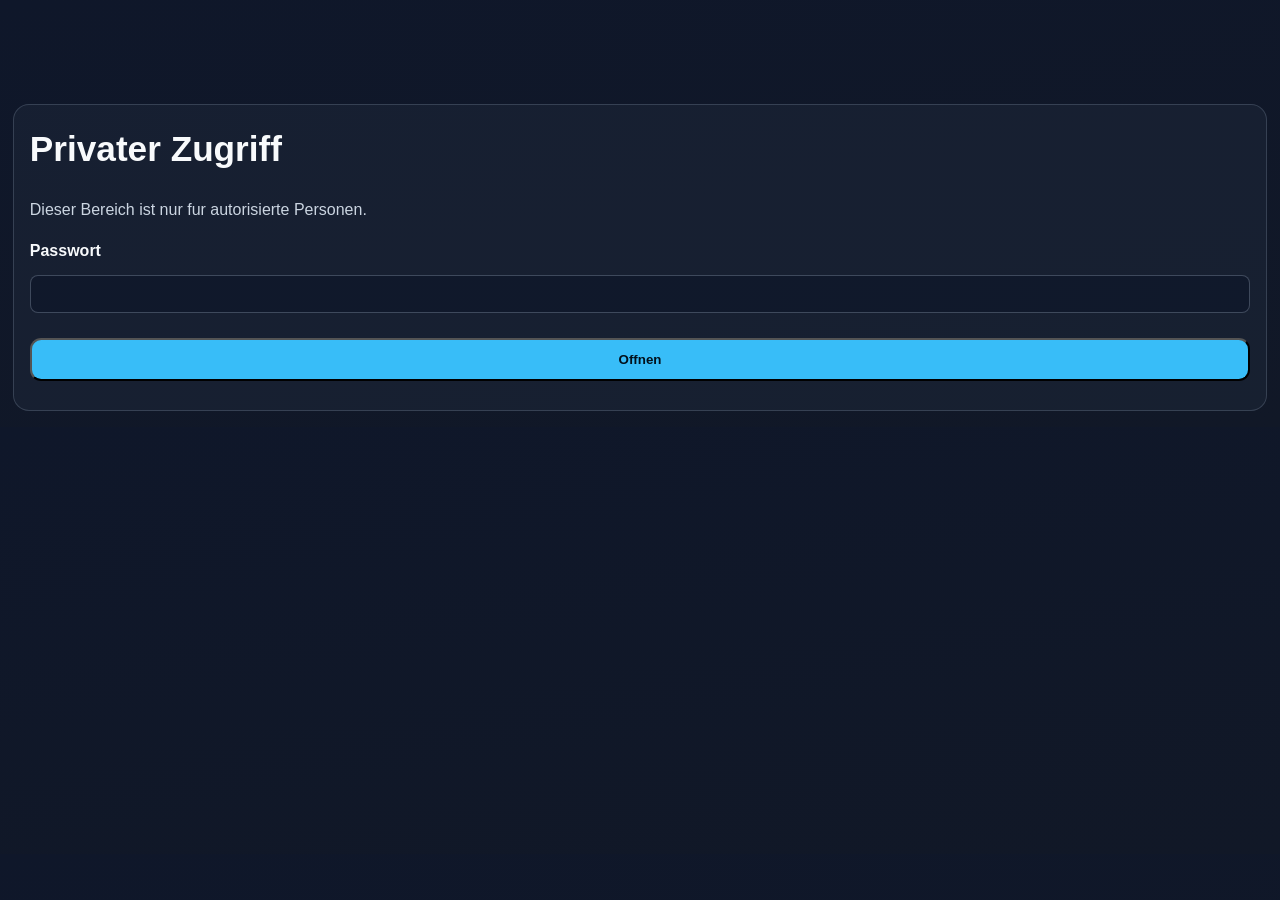
==== privat.html @ d65365ce "frischer start" ====
<!DOCTYPE html>
<html lang="de">
  <head>
    <meta charset="UTF-8" />
    <meta name="viewport" content="width=device-width, initial-scale=1.0" />
    <title>Privatbereich | Jenny Karelle</title>
    <meta name="robots" content="noindex, nofollow" />
    <link rel="stylesheet" href="style.css" />
  </head>
  <body>
    <main class="section container">
      <section id="private-login" class="owner-tools">
        <h2>Privater Zugriff</h2>
        <p>Dieser Bereich ist nur fur autorisierte Personen.</p>
        <form id="private-login-form" class="project-form">
          <label for="private-password">Passwort</label>
          <input id="private-password" type="password" required />
          <button type="submit" class="btn">Offnen</button>
        </form>
        <p id="private-login-message" class="project-date"></p>
      </section>

      <section id="private-content" hidden>
        <h2>Privates Portfolio - Jenny Karelle Nanseu Tchatchouang</h2>
        <p>
          Willkommen im privaten Bereich. Hier sind vertraulichere Informationen
          und Links.
        </p>

        <div class="cards">
          <article class="card">
            <h3>Direkter Kontakt</h3>
            <p>Telefon: <a href="tel:+4915751032043">+49 1575 1032043</a></p>
            <p>E-Mail 1: karelletchatchouang@gmail.com</p>
            <p>E-Mail 2: jenny.karelle.nanseu.tchatchouang@mni.thm.de</p>
          </article>
          <article class="card">
            <h3>Dokumente</h3>
            <p>
              <a href="informatikstudentin Lebenslauf.pdf" target="_blank" rel="noopener noreferrer">
                Lebenslauf offnen
              </a>
            </p>
          </article>
          <article class="card">
            <h3>Projekte</h3>
            <p>
              <a href="projekte.html">Projektseite offnen</a>
            </p>
          </article>
        </div>

        <button id="private-logout" type="button" class="btn btn-ghost">
          Sperren
        </button>
      </section>
    </main>

    <script>
      const PRIVATE_PAGE_PASSWORD = "PrivatJenny2026";
      const PRIVATE_ACCESS_KEY = "portfolio_private_access";

      function setPrivateVisibility(opened) {
        const login = document.getElementById("private-login");
        const content = document.getElementById("private-content");
        login.hidden = opened;
        content.hidden = !opened;
      }

      function initPrivatePage() {
        const form = document.getElementById("private-login-form");
        const message = document.getElementById("private-login-message");
        const logout = document.getElementById("private-logout");

        const hasAccess = localStorage.getItem(PRIVATE_ACCESS_KEY) === "true";
        setPrivateVisibility(hasAccess);

        form.addEventListener("submit", function (event) {
          event.preventDefault();
          message.textContent = "";
          const password = document.getElementById("private-password").value;
          if (password !== PRIVATE_PAGE_PASSWORD) {
            message.textContent = "Falsches Passwort.";
            return;
          }
          localStorage.setItem(PRIVATE_ACCESS_KEY, "true");
          setPrivateVisibility(true);
          form.reset();
        });

        logout.addEventListener("click", function () {
          localStorage.removeItem(PRIVATE_ACCESS_KEY);
          setPrivateVisibility(false);
        });
      }

      initPrivatePage();
    </script>
  </body>
</html>
---- style.css ----
:root {
  --bg: #0f172a;
  --bg-soft: #111827;
  --text: #f8fafc;
  --muted: #cbd5e1;
  --accent: #38bdf8;
  --card: #1e293b;
}

* {
  box-sizing: border-box;
  margin: 0;
  padding: 0;
}

body {
  font-family: "Inter", sans-serif;
  background: linear-gradient(170deg, var(--bg), var(--bg-soft));
  color: var(--text);
  line-height: 1.6;
}

.container {
  width: min(1400px, 98%);
  margin: 0 auto;
}

.header {
  position: sticky;
  top: 0;
  backdrop-filter: blur(8px);
  background: rgba(15, 23, 42, 0.75);
  border-bottom: 1px solid rgba(148, 163, 184, 0.2);
  z-index: 10;
}

.nav {
  min-height: 72px;
  display: flex;
  justify-content: space-between;
  align-items: center;
}

.logo {
  color: var(--text);
  text-decoration: none;
  font-weight: 800;
  font-size: 1.15rem;
}

.nav-links {
  list-style: none;
  display: flex;
  gap: 1.2rem;
}

.nav-links a {
  color: var(--muted);
  text-decoration: none;
  font-weight: 500;
}

.nav-links a:hover {
  color: var(--accent);
}

.hero {
  min-height: calc(100vh - 72px);
  display: grid;
  grid-template-columns: 1.2fr 1fr;
  gap: 2.2rem;
  align-items: center;
  padding: 3.5rem 0;
}

.kicker {
  color: var(--accent);
  font-weight: 600;
  margin-bottom: 0.5rem;
}

.hero h1 {
  font-size: clamp(2rem, 5vw, 3.6rem);
  line-height: 1.15;
  margin-bottom: 1rem;
}

.hero h1 span {
  color: var(--accent);
}

.hero p {
  color: var(--muted);
  max-width: 60ch;
}

.hero-frame {
  margin-top: 0.6rem;
  border-radius: 1rem;
  overflow: hidden;
  min-height: 95vh;
  display: grid;
  grid-template-columns: 43% 57%;
  background: #1a1d21;
}

.hero-image-panel img {
  width: 100%;
  height: 100%;
  min-height: 95vh;
  object-fit: cover;
  filter: grayscale(1);
}

.hero-content-panel {
  position: relative;
  padding: clamp(2rem, 5vw, 4rem);
  display: flex;
  flex-direction: column;
  justify-content: center;
  background: linear-gradient(135deg, #1d2228 0%, #101317 100%);
}

.hero-content-panel .kicker {
  letter-spacing: 0.18em;
  text-transform: uppercase;
  color: #9ca3af;
  margin-bottom: 1rem;
}

.hero-content-panel h1 {
  font-size: clamp(2.6rem, 9vw, 5.6rem);
  line-height: 0.95;
  font-weight: 800;
  margin-bottom: 1.4rem;
  position: relative;
}

.hero-content-panel h1::after {
  content: "";
  position: absolute;
  top: 0.5em;
  margin-left: 1rem;
  width: min(260px, 35vw);
  border-top: 3px solid rgba(255, 255, 255, 0.5);
}

.hero-content-panel h1 span {
  color: #ffffff;
}

.hero-line-text {
  color: #b4bbc6;
  max-width: 44ch;
}

.hero-actions {
  margin-top: 1.6rem;
  display: flex;
  gap: 0.8rem;
  flex-wrap: wrap;
}

.btn-light {
  background: #ffffff;
  color: #111827;
}

.btn-ghost {
  background: transparent;
  color: #f3f4f6;
  border: 1px solid rgba(255, 255, 255, 0.45);
}

.btn {
  display: inline-block;
  margin-top: 1.4rem;
  background: var(--accent);
  color: #02111b;
  text-decoration: none;
  font-weight: 700;
  padding: 0.75rem 1.2rem;
  border-radius: 0.7rem;
  transition: transform 0.2s ease, opacity 0.2s ease;
}

.btn:hover {
  transform: translateY(-2px);
  opacity: 0.92;
}

.hero-image {
  justify-self: center;
}

.hero-image img {
  width: min(360px, 85vw);
  height: min(360px, 85vw);
  object-fit: cover;
  border-radius: 1.4rem;
  border: 4px solid rgba(56, 189, 248, 0.35);
  box-shadow: 0 14px 36px rgba(2, 8, 23, 0.5);
}

.section {
  padding: 4.5rem 0 1rem;
}

.section h2 {
  font-size: clamp(1.6rem, 4vw, 2.2rem);
  margin-bottom: 1.2rem;
}

.section p {
  color: var(--muted);
}

.about-focus {
  margin-top: 0.7rem;
  margin-left: 1.2rem;
  color: var(--muted);
  display: grid;
  gap: 0.5rem;
}

.cards {
  display: grid;
  grid-template-columns: repeat(auto-fit, minmax(220px, 1fr));
  gap: 1rem;
  margin-top: 1rem;
}

.card {
  background: rgba(30, 41, 59, 0.7);
  border: 1px solid rgba(148, 163, 184, 0.2);
  border-radius: 1rem;
  padding: 1rem;
}

.card h3 {
  margin-bottom: 0.6rem;
}

.project-image {
  width: 100%;
  height: 180px;
  object-fit: cover;
  border-radius: 0.7rem;
  margin-bottom: 0.8rem;
  border: 1px solid rgba(148, 163, 184, 0.25);
}

.project-date {
  margin-top: 0.8rem;
  color: #9fb3cd;
  font-size: 0.92rem;
}

.project-link {
  color: var(--accent);
  text-decoration: none;
  font-weight: 600;
}

.project-link:hover {
  text-decoration: underline;
}

.project-actions {
  margin-top: 0.9rem;
  display: flex;
  gap: 0.6rem;
  flex-wrap: wrap;
}

.btn-small {
  margin-top: 0;
  padding: 0.45rem 0.8rem;
  font-size: 0.85rem;
}

.project-menu-wrapper {
  position: relative;
  display: inline-block;
  margin-bottom: 0.7rem;
}

.project-menu-toggle {
  border: 1px solid rgba(148, 163, 184, 0.4);
  background: rgba(15, 23, 42, 0.75);
  color: var(--text);
  border-radius: 0.5rem;
  padding: 0.2rem 0.55rem;
  cursor: pointer;
  font-weight: 700;
  letter-spacing: 0.1em;
}

.project-menu {
  position: absolute;
  top: 2.1rem;
  left: 0;
  min-width: 170px;
  border: 1px solid rgba(148, 163, 184, 0.35);
  background: #0f172a;
  border-radius: 0.6rem;
  overflow: hidden;
  z-index: 2;
}

.project-menu-item {
  width: 100%;
  border: 0;
  border-bottom: 1px solid rgba(148, 163, 184, 0.2);
  background: transparent;
  color: var(--text);
  padding: 0.55rem 0.7rem;
  text-align: left;
  cursor: pointer;
}

.project-menu-item:last-child {
  border-bottom: 0;
}

.project-menu-item:hover {
  background: rgba(56, 189, 248, 0.18);
}

.project-menu-item:disabled {
  opacity: 0.45;
  cursor: not-allowed;
}

.owner-tools {
  margin-top: 2rem;
  background: rgba(30, 41, 59, 0.5);
  border: 1px solid rgba(148, 163, 184, 0.25);
  border-radius: 1rem;
  padding: 1rem;
}

.owner-tools h3 {
  margin-bottom: 0.4rem;
}

.owner-tools .btn {
  margin-top: 0.9rem;
}

.project-form {
  margin-top: 1rem;
  display: grid;
  gap: 0.7rem;
}

.project-form label {
  font-weight: 600;
}

.project-form input,
.project-form textarea {
  width: 100%;
  padding: 0.65rem 0.75rem;
  border-radius: 0.5rem;
  border: 1px solid rgba(148, 163, 184, 0.35);
  background: rgba(15, 23, 42, 0.75);
  color: var(--text);
}

.cv-section {
  padding-top: 3.2rem;
}

.cv-btn {
  margin-top: 1rem;
}

.skills {
  margin-top: 1rem;
  list-style: none;
  display: flex;
  flex-wrap: wrap;
  gap: 0.7rem;
}

.skills li {
  background: rgba(56, 189, 248, 0.12);
  border: 1px solid rgba(56, 189, 248, 0.4);
  color: #dff7ff;
  padding: 0.45rem 0.8rem;
  border-radius: 999px;
}

.contact {
  padding-bottom: 5rem;
}

.contact-phone {
  color: #ffffff;
  text-decoration: none;
}

.contact-phone:hover {
  text-decoration: underline;
}

.footer {
  text-align: center;
  color: #94a3b8;
  border-top: 1px solid rgba(148, 163, 184, 0.2);
  padding: 1rem;
}

@media (max-width: 860px) {
  .nav {
    flex-direction: column;
    justify-content: center;
    gap: 0.7rem;
    padding: 0.7rem 0;
  }

  .hero {
    grid-template-columns: 1fr;
    text-align: center;
  }

  .hero p {
    margin-inline: auto;
  }

  .hero-frame {
    grid-template-columns: 1fr;
  }

  .hero-image-panel img {
    min-height: 50vh;
  }

  .hero-content-panel {
    text-align: left;
  }

  .hero-content-panel h1::after {
    display: none;
  }
}
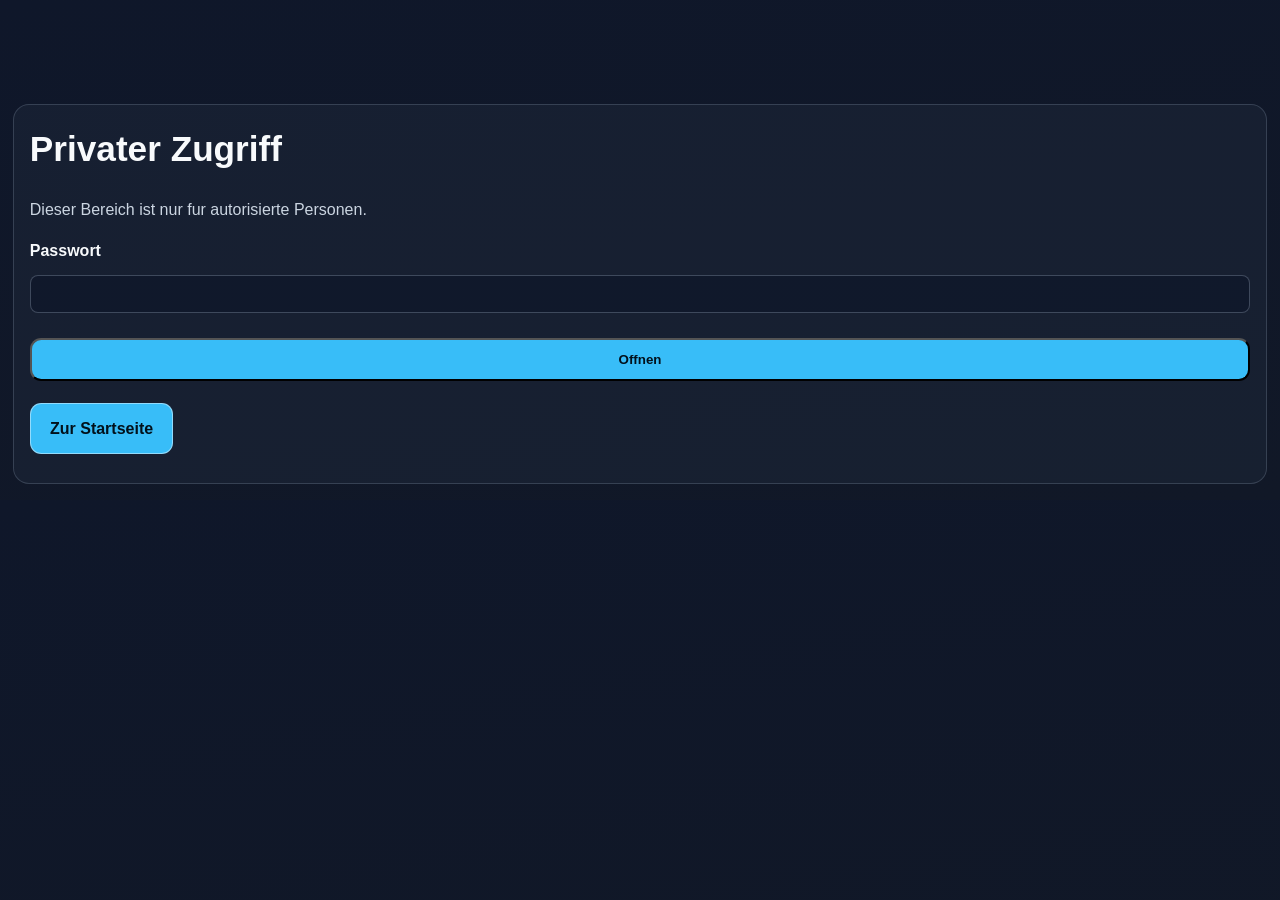
==== commit 7a910a47: "update portfolio" ====
--- a/privat.html
+++ b/privat.html
@@ -17,6 +17,9 @@
           <input id="private-password" type="password" required />
           <button type="submit" class="btn">Offnen</button>
         </form>
+        <p class="private-login-home">
+          <a href="index.html" class="btn btn-ghost">Zur Startseite</a>
+        </p>
         <p id="private-login-message" class="project-date"></p>
       </section>
 
@@ -67,12 +70,23 @@
         content.hidden = !opened;
       }
 
+      function clearPrivateSession() {
+        sessionStorage.removeItem(PRIVATE_ACCESS_KEY);
+        try {
+          localStorage.removeItem(PRIVATE_ACCESS_KEY);
+        } catch (_) {}
+      }
+
       function initPrivatePage() {
         const form = document.getElementById("private-login-form");
         const message = document.getElementById("private-login-message");
         const logout = document.getElementById("private-logout");
 
-        const hasAccess = localStorage.getItem(PRIVATE_ACCESS_KEY) === "true";
+        try {
+          localStorage.removeItem(PRIVATE_ACCESS_KEY);
+        } catch (_) {}
+
+        const hasAccess = sessionStorage.getItem(PRIVATE_ACCESS_KEY) === "true";
         setPrivateVisibility(hasAccess);
 
         form.addEventListener("submit", function (event) {
@@ -83,14 +97,24 @@
             message.textContent = "Falsches Passwort.";
             return;
           }
-          localStorage.setItem(PRIVATE_ACCESS_KEY, "true");
+          sessionStorage.setItem(PRIVATE_ACCESS_KEY, "true");
           setPrivateVisibility(true);
           form.reset();
         });
 
         logout.addEventListener("click", function () {
-          localStorage.removeItem(PRIVATE_ACCESS_KEY);
+          clearPrivateSession();
           setPrivateVisibility(false);
+        });
+
+        window.addEventListener("pagehide", clearPrivateSession);
+
+        window.addEventListener("pageshow", function (event) {
+          if (!event.persisted) {
+            return;
+          }
+          const ok = sessionStorage.getItem(PRIVATE_ACCESS_KEY) === "true";
+          setPrivateVisibility(ok);
         });
       }
 
--- a/style.css
+++ b/style.css
@@ -4,6 +4,7 @@
   --text: #f8fafc;
   --muted: #cbd5e1;
   --accent: #38bdf8;
+  --link-green: #166534;
   --card: #1e293b;
 }
 
@@ -152,6 +153,57 @@
 .hero-line-text {
   color: #b4bbc6;
   max-width: 44ch;
+}
+
+.hero-arch-wrap {
+  margin-top: 2rem;
+  width: min(300px, 82vw);
+  max-width: 100%;
+  aspect-ratio: 260 / 180;
+  align-self: flex-start;
+}
+
+.hero-arch-scene {
+  width: 100%;
+  height: 100%;
+  perspective: 920px;
+  perspective-origin: 50% 45%;
+}
+
+.hero-arch-spinner {
+  width: 100%;
+  height: 100%;
+  transform-style: preserve-3d;
+  animation: hero-arch-spin 24s linear infinite;
+  will-change: transform;
+}
+
+.hero-arch-svg {
+  width: 100%;
+  height: 100%;
+  display: block;
+  border-radius: 0.85rem;
+  background: rgba(15, 23, 42, 0.55);
+  border: 1px solid rgba(56, 189, 248, 0.35);
+  box-shadow:
+    0 16px 42px rgba(2, 8, 23, 0.55),
+    inset 0 0 0 1px rgba(255, 255, 255, 0.04);
+}
+
+@keyframes hero-arch-spin {
+  from {
+    transform: rotateY(0deg);
+  }
+  to {
+    transform: rotateY(360deg);
+  }
+}
+
+@media (prefers-reduced-motion: reduce) {
+  .hero-arch-spinner {
+    animation: none;
+    transform: rotateY(-12deg);
+  }
 }
 
 .hero-actions {
@@ -257,7 +309,7 @@
 }
 
 .project-link {
-  color: var(--accent);
+  color: var(--link-green);
   text-decoration: none;
   font-weight: 600;
 }
@@ -348,6 +400,14 @@
   margin-top: 0.9rem;
 }
 
+.private-login-home {
+  margin-top: 0.5rem;
+}
+
+.private-login-home .btn {
+  margin-top: 0.85rem;
+}
+
 .project-form {
   margin-top: 1rem;
   display: grid;
@@ -397,12 +457,67 @@
 }
 
 .contact-phone {
-  color: #ffffff;
+  color: var(--link-green);
   text-decoration: none;
 }
 
 .contact-phone:hover {
   text-decoration: underline;
+}
+
+.card a,
+.card a:visited,
+.contact a,
+.contact a:visited {
+  color: var(--link-green);
+}
+
+.projects-page {
+  padding-bottom: 5rem;
+}
+
+.fab-add-project {
+  position: fixed;
+  right: max(1rem, env(safe-area-inset-right));
+  bottom: max(1rem, env(safe-area-inset-bottom));
+  z-index: 30;
+  width: 3.25rem;
+  height: 3.25rem;
+  padding: 0;
+  border: none;
+  border-radius: 50%;
+  font-size: 1.75rem;
+  font-weight: 700;
+  line-height: 1;
+  cursor: pointer;
+  color: #02111b;
+  background: var(--accent);
+  box-shadow:
+    0 4px 14px rgba(56, 189, 248, 0.45),
+    0 12px 28px rgba(2, 8, 23, 0.55);
+  transition: transform 0.2s ease, box-shadow 0.2s ease;
+}
+
+.fab-add-project:hover {
+  transform: translateY(-2px) scale(1.04);
+  box-shadow:
+    0 6px 18px rgba(56, 189, 248, 0.55),
+    0 14px 32px rgba(2, 8, 23, 0.6);
+}
+
+.fab-add-project:focus-visible {
+  outline: 2px solid var(--accent);
+  outline-offset: 3px;
+}
+
+@media (prefers-reduced-motion: reduce) {
+  .fab-add-project {
+    transition: none;
+  }
+
+  .fab-add-project:hover {
+    transform: none;
+  }
 }
 
 .footer {
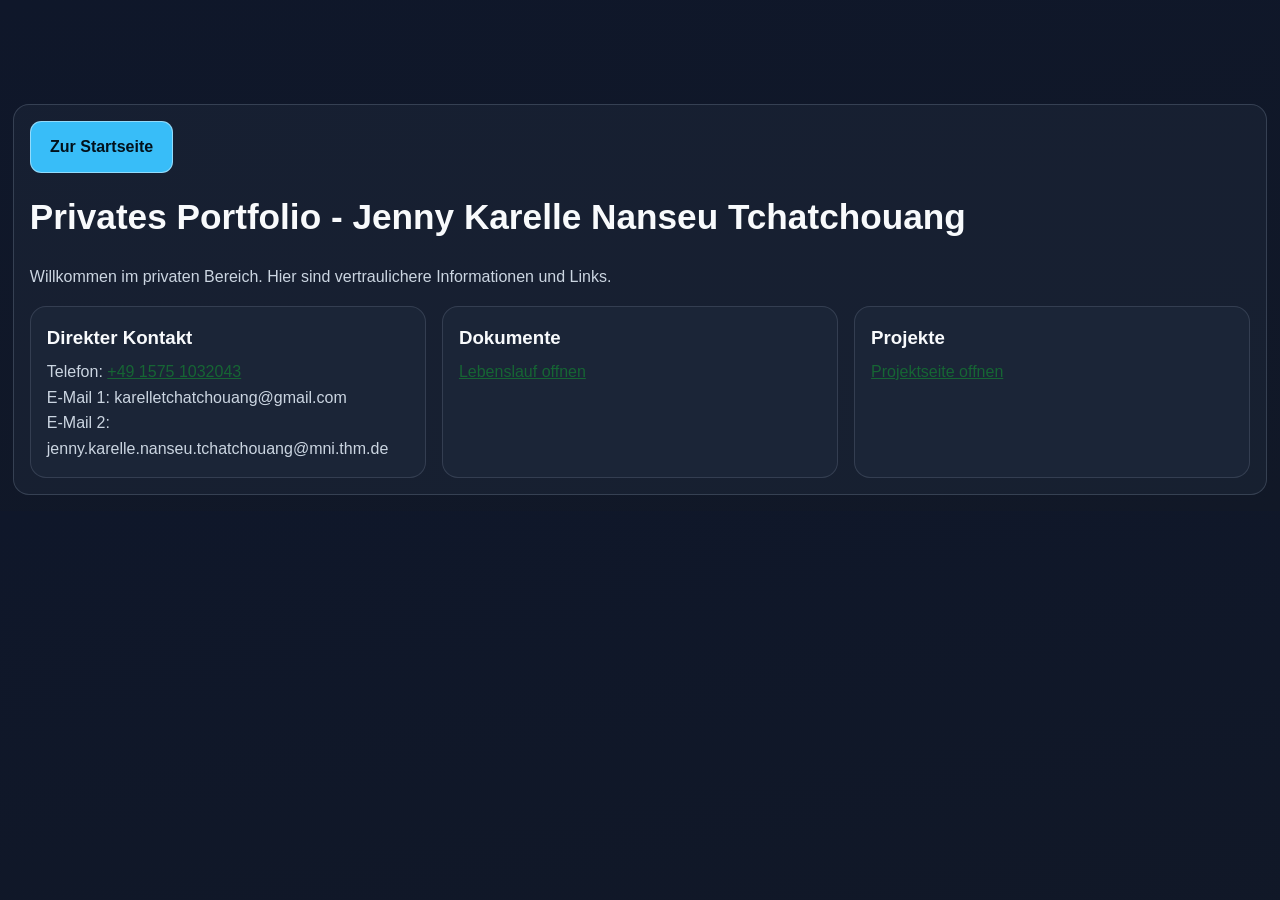
==== commit 0c0a2add: "erter Datein portfolio" ====
--- a/privat.html
+++ b/privat.html
@@ -9,21 +9,10 @@
   </head>
   <body>
     <main class="section container">
-      <section id="private-login" class="owner-tools">
-        <h2>Privater Zugriff</h2>
-        <p>Dieser Bereich ist nur fur autorisierte Personen.</p>
-        <form id="private-login-form" class="project-form">
-          <label for="private-password">Passwort</label>
-          <input id="private-password" type="password" required />
-          <button type="submit" class="btn">Offnen</button>
-        </form>
-        <p class="private-login-home">
+      <section id="private-content" class="owner-tools">
+        <p class="private-page-nav">
           <a href="index.html" class="btn btn-ghost">Zur Startseite</a>
         </p>
-        <p id="private-login-message" class="project-date"></p>
-      </section>
-
-      <section id="private-content" hidden>
         <h2>Privates Portfolio - Jenny Karelle Nanseu Tchatchouang</h2>
         <p>
           Willkommen im privaten Bereich. Hier sind vertraulichere Informationen
@@ -52,73 +41,7 @@
             </p>
           </article>
         </div>
-
-        <button id="private-logout" type="button" class="btn btn-ghost">
-          Sperren
-        </button>
       </section>
     </main>
-
-    <script>
-      const PRIVATE_PAGE_PASSWORD = "PrivatJenny2026";
-      const PRIVATE_ACCESS_KEY = "portfolio_private_access";
-
-      function setPrivateVisibility(opened) {
-        const login = document.getElementById("private-login");
-        const content = document.getElementById("private-content");
-        login.hidden = opened;
-        content.hidden = !opened;
-      }
-
-      function clearPrivateSession() {
-        sessionStorage.removeItem(PRIVATE_ACCESS_KEY);
-        try {
-          localStorage.removeItem(PRIVATE_ACCESS_KEY);
-        } catch (_) {}
-      }
-
-      function initPrivatePage() {
-        const form = document.getElementById("private-login-form");
-        const message = document.getElementById("private-login-message");
-        const logout = document.getElementById("private-logout");
-
-        try {
-          localStorage.removeItem(PRIVATE_ACCESS_KEY);
-        } catch (_) {}
-
-        const hasAccess = sessionStorage.getItem(PRIVATE_ACCESS_KEY) === "true";
-        setPrivateVisibility(hasAccess);
-
-        form.addEventListener("submit", function (event) {
-          event.preventDefault();
-          message.textContent = "";
-          const password = document.getElementById("private-password").value;
-          if (password !== PRIVATE_PAGE_PASSWORD) {
-            message.textContent = "Falsches Passwort.";
-            return;
-          }
-          sessionStorage.setItem(PRIVATE_ACCESS_KEY, "true");
-          setPrivateVisibility(true);
-          form.reset();
-        });
-
-        logout.addEventListener("click", function () {
-          clearPrivateSession();
-          setPrivateVisibility(false);
-        });
-
-        window.addEventListener("pagehide", clearPrivateSession);
-
-        window.addEventListener("pageshow", function (event) {
-          if (!event.persisted) {
-            return;
-          }
-          const ok = sessionStorage.getItem(PRIVATE_ACCESS_KEY) === "true";
-          setPrivateVisibility(ok);
-        });
-      }
-
-      initPrivatePage();
-    </script>
   </body>
 </html>
--- a/style.css
+++ b/style.css
@@ -155,54 +155,58 @@
   max-width: 44ch;
 }
 
-.hero-arch-wrap {
-  margin-top: 2rem;
-  width: min(300px, 82vw);
+.hero-float-house {
+  margin-top: 1.75rem;
+  margin-right: clamp(-0.25rem, -0.5rem + 1.5vw, 0.5rem);
+  width: min(400px, 94vw);
   max-width: 100%;
-  aspect-ratio: 260 / 180;
-  align-self: flex-start;
-}
-
-.hero-arch-scene {
+  min-height: min(280px, 42vh);
+  align-self: flex-end;
+  display: flex;
+  align-items: center;
+  justify-content: flex-end;
+}
+
+.hero-float-house__perspective {
   width: 100%;
-  height: 100%;
-  perspective: 920px;
-  perspective-origin: 50% 45%;
-}
-
-.hero-arch-spinner {
+  perspective: 1100px;
+  perspective-origin: 70% 35%;
+}
+
+.hero-float-house__turn {
+  transform-style: preserve-3d;
+  animation: hero-float-turn 9s ease-in-out infinite alternate;
+  will-change: transform;
+}
+
+.hero-float-house__img {
   width: 100%;
-  height: 100%;
-  transform-style: preserve-3d;
-  animation: hero-arch-spin 24s linear infinite;
-  will-change: transform;
-}
-
-.hero-arch-svg {
-  width: 100%;
-  height: 100%;
+  max-width: min(400px, 94vw);
+  height: auto;
+  max-height: min(320px, 48vh);
   display: block;
-  border-radius: 0.85rem;
-  background: rgba(15, 23, 42, 0.55);
-  border: 1px solid rgba(56, 189, 248, 0.35);
-  box-shadow:
-    0 16px 42px rgba(2, 8, 23, 0.55),
-    inset 0 0 0 1px rgba(255, 255, 255, 0.04);
-}
-
-@keyframes hero-arch-spin {
+  margin: 0;
+  object-fit: contain;
+  border: none;
+  background: none;
+  box-shadow: none;
+  filter: drop-shadow(0 18px 28px rgba(0, 0, 0, 0.55))
+    drop-shadow(0 6px 12px rgba(56, 189, 248, 0.12));
+}
+
+@keyframes hero-float-turn {
   from {
     transform: rotateY(0deg);
   }
   to {
-    transform: rotateY(360deg);
+    transform: rotateY(50deg);
   }
 }
 
 @media (prefers-reduced-motion: reduce) {
-  .hero-arch-spinner {
+  .hero-float-house__turn {
     animation: none;
-    transform: rotateY(-12deg);
+    transform: rotateY(-8deg);
   }
 }
 
@@ -400,12 +404,12 @@
   margin-top: 0.9rem;
 }
 
-.private-login-home {
-  margin-top: 0.5rem;
-}
-
-.private-login-home .btn {
-  margin-top: 0.85rem;
+.private-page-nav {
+  margin-bottom: 1rem;
+}
+
+.private-page-nav .btn {
+  margin-top: 0;
 }
 
 .project-form {
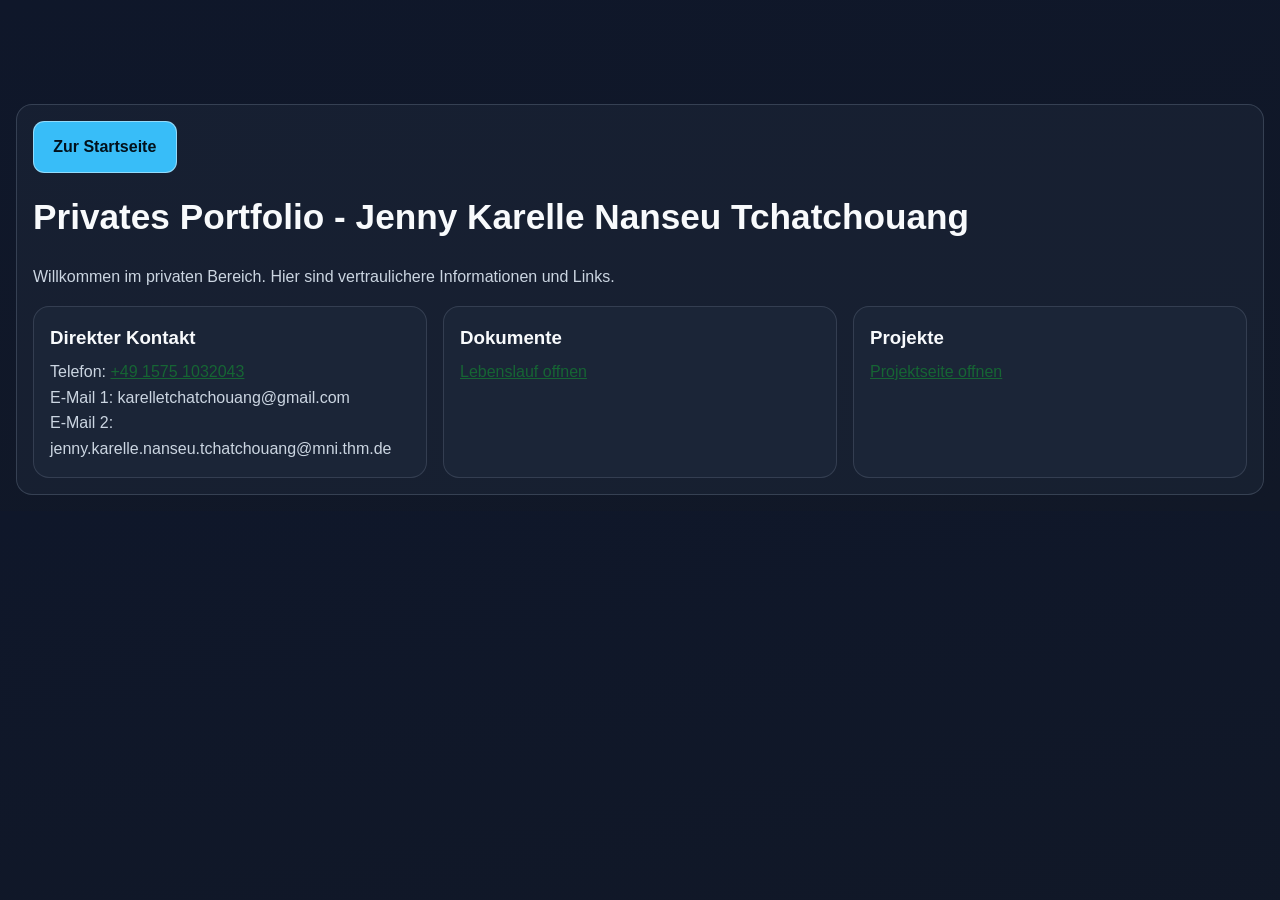
==== commit 4af6b90b: "update CV" ====
--- a/privat.html
+++ b/privat.html
@@ -29,7 +29,7 @@
           <article class="card">
             <h3>Dokumente</h3>
             <p>
-              <a href="informatikstudentin Lebenslauf.pdf" target="_blank" rel="noopener noreferrer">
+              <a href="Lebenslaufupd.pdf" target="_blank" rel="noopener noreferrer">
                 Lebenslauf offnen
               </a>
             </p>
--- a/style.css
+++ b/style.css
@@ -19,10 +19,11 @@
   background: linear-gradient(170deg, var(--bg), var(--bg-soft));
   color: var(--text);
   line-height: 1.6;
+  overflow-x: hidden;
 }
 
 .container {
-  width: min(1400px, 98%);
+  width: min(1400px, calc(100% - 2rem));
   margin: 0 auto;
 }
 
@@ -53,6 +54,7 @@
   list-style: none;
   display: flex;
   gap: 1.2rem;
+  align-items: center;
 }
 
 .nav-links a {
@@ -269,6 +271,7 @@
 
 .section p {
   color: var(--muted);
+  overflow-wrap: anywhere;
 }
 
 .about-focus {
@@ -291,6 +294,8 @@
   border: 1px solid rgba(148, 163, 184, 0.2);
   border-radius: 1rem;
   padding: 1rem;
+  min-width: 0;
+  overflow-wrap: anywhere;
 }
 
 .card h3 {
@@ -478,6 +483,26 @@
 
 .projects-page {
   padding-bottom: 5rem;
+}
+
+.projects-server-hint {
+  margin-top: 0.75rem;
+  padding: 0.75rem 1rem;
+  border-radius: 0.65rem;
+  font-size: 0.95rem;
+  color: #cbd5e1;
+  background: rgba(30, 41, 59, 0.45);
+  border: 1px solid rgba(148, 163, 184, 0.25);
+}
+
+.projects-server-hint code {
+  font-size: 0.88em;
+}
+
+.projects-server-hint--error {
+  color: #fecaca;
+  border-color: rgba(248, 113, 113, 0.45);
+  background: rgba(127, 29, 29, 0.25);
 }
 
 .fab-add-project {
@@ -539,6 +564,12 @@
     padding: 0.7rem 0;
   }
 
+  .nav-links {
+    justify-content: center;
+    flex-wrap: wrap;
+    row-gap: 0.55rem;
+  }
+
   .hero {
     grid-template-columns: 1fr;
     text-align: center;
@@ -550,17 +581,142 @@
 
   .hero-frame {
     grid-template-columns: 1fr;
+    min-height: auto;
+    margin-top: 0;
   }
 
   .hero-image-panel img {
+    display: block;
     min-height: 50vh;
+    height: 50vh;
   }
 
   .hero-content-panel {
     text-align: left;
+    min-height: auto;
   }
 
   .hero-content-panel h1::after {
     display: none;
   }
 }
+
+@media (max-width: 640px) {
+  .container {
+    width: min(100% - 1rem, 1400px);
+  }
+
+  .header {
+    position: static;
+  }
+
+  .nav {
+    min-height: auto;
+    align-items: stretch;
+  }
+
+  .logo {
+    text-align: center;
+    font-size: 1rem;
+  }
+
+  .nav-links {
+    gap: 0.45rem;
+  }
+
+  .nav-links a {
+    display: block;
+    padding: 0.35rem 0.55rem;
+    border-radius: 999px;
+    background: rgba(30, 41, 59, 0.55);
+    font-size: 0.86rem;
+  }
+
+  .hero-frame {
+    border-radius: 0.8rem;
+  }
+
+  .hero-image-panel img {
+    min-height: 34vh;
+    height: 34vh;
+  }
+
+  .hero-content-panel {
+    padding: 1.25rem;
+  }
+
+  .hero-content-panel h1 {
+    font-size: clamp(2.4rem, 18vw, 4rem);
+  }
+
+  .hero-float-house {
+    width: 100%;
+    min-height: 150px;
+    margin-top: 1rem;
+    justify-content: center;
+    align-self: center;
+  }
+
+  .hero-float-house__perspective {
+    max-width: 270px;
+  }
+
+  .section {
+    padding: 3rem 0 0.6rem;
+  }
+
+  .cards {
+    grid-template-columns: 1fr;
+    gap: 0.85rem;
+  }
+
+  .card {
+    padding: 0.9rem;
+  }
+
+  .project-image {
+    height: 150px;
+  }
+
+  .project-menu {
+    min-width: 150px;
+    max-width: calc(100vw - 2rem);
+  }
+
+  .project-menu-item {
+    padding: 0.7rem 0.8rem;
+  }
+
+  .btn,
+  .hero-actions .btn {
+    width: 100%;
+    text-align: center;
+  }
+
+  .skills {
+    gap: 0.5rem;
+  }
+
+  .skills li {
+    font-size: 0.92rem;
+  }
+
+  .footer {
+    font-size: 0.85rem;
+  }
+}
+
+@media (max-width: 380px) {
+  .nav-links a {
+    font-size: 0.8rem;
+    padding-inline: 0.45rem;
+  }
+
+  .hero-content-panel {
+    padding: 1rem;
+  }
+
+  .project-image {
+    height: 135px;
+  }
+}
